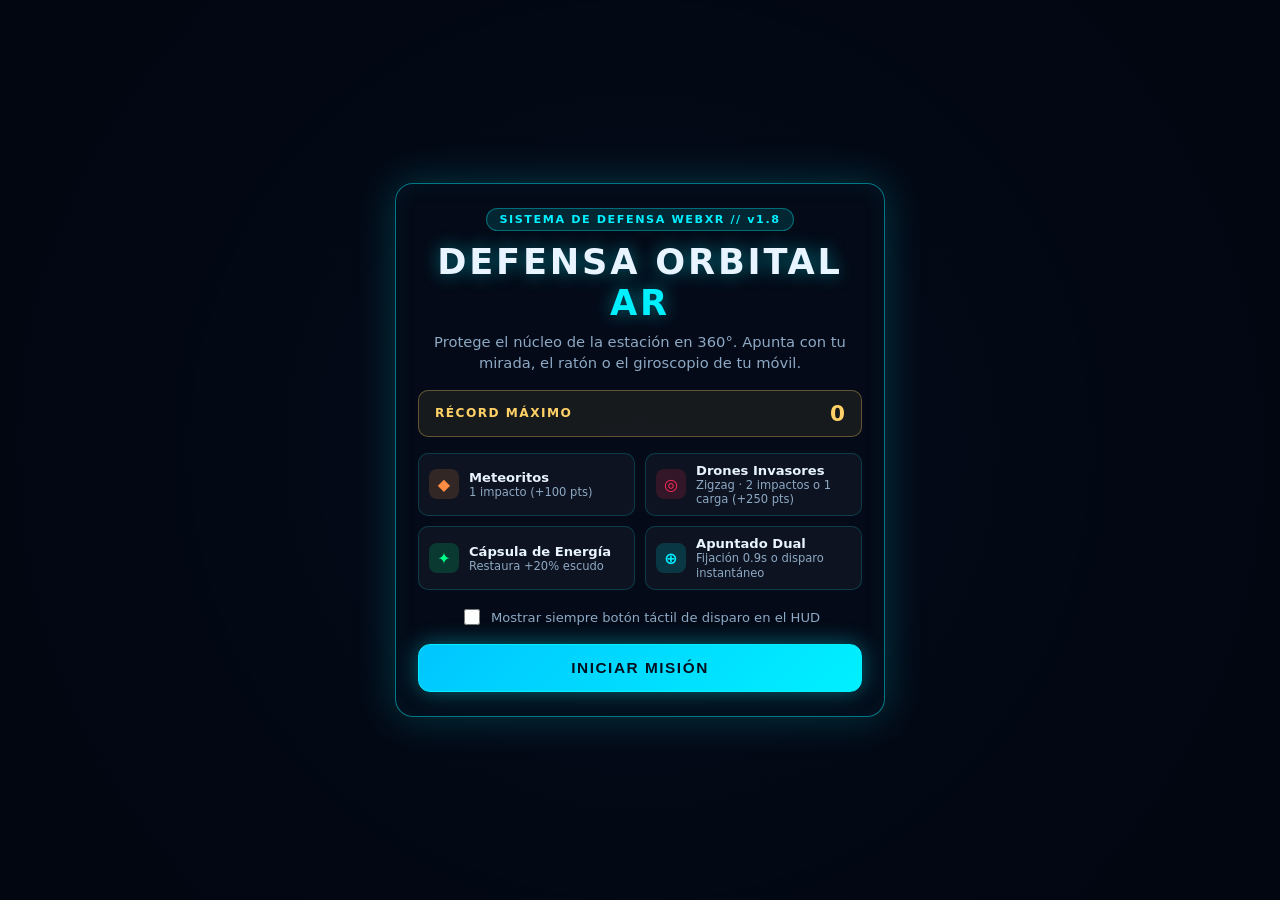
==== TODOSVIDEOJUEGOS/VIDEOJUEGO5VR/index.html @ e083fdb9 "juego vr" ====
<!DOCTYPE html>
<html lang="es">
<head>
  <meta charset="UTF-8">
  <meta name="viewport" content="width=device-width, initial-scale=1.0, maximum-scale=1.0, user-scalable=no, viewport-fit=cover">
  <meta name="theme-color" content="#040914">
  <title>Defensa Orbital AR — WebXR &amp; A-Frame</title>
  <link rel="stylesheet" href="style.css">
  <script src="https://aframe.io/releases/1.8.0/aframe.min.js"></script>
  <script src="game.js"></script>
</head>
<body>
  <!-- Escena 3D / WebXR / WebAR -->
  <a-scene
    id="game-scene"
    webxr="optionalFeatures: hit-test, dom-overlay; overlayElement: #hud"
    renderer="colorManagement: true; antialias: true; alpha: true"
    xr-mode-ui="enabled: true"
    device-orientation-permission-ui="enabled: true"
    game-manager>

    <!-- Iluminación espacial -->
    <a-entity light="type: ambient; color: #7aa7ff; intensity: 0.75"></a-entity>
    <a-entity light="type: directional; color: #ffffff; intensity: 1.05" position="4 8 5"></a-entity>
    <a-entity light="type: point; color: #00f0ff; intensity: 1.6; distance: 18" position="0 1.8 0"></a-entity>

    <!-- Entorno espacial 360° (se oculta automáticamente al entrar en modo AR) -->
    <a-entity id="space-environment">
      <a-sky color="#030712"></a-sky>
      <a-entity starfield="count: 280; radius: 75"></a-entity>

      <!-- Planeta distante y anillos orbitales decorativos -->
      <a-entity position="-26 14 -44" rotation="12 20 -18">
        <a-sphere radius="7.5" color="#112244" material="roughness: 0.85; metalness: 0.15; emissive: #091836; emissiveIntensity: 0.5"></a-sphere>
        <a-ring radius-inner="9.5" radius-outer="13.2" rotation="75 15 0" color="#00f0ff" material="side: double; shader: flat; transparent: true; opacity: 0.25"></a-ring>
      </a-entity>

      <!-- Horizonte orbital sutil -->
      <a-ring position="0 -2.5 0" rotation="-90 0 0" radius-inner="18" radius-outer="18.12" color="#00f0ff" material="shader: flat; transparent: true; opacity: 0.18"></a-ring>
      <a-ring position="0 -2.5 0" rotation="-90 0 0" radius-inner="30" radius-outer="30.15" color="#3b82f6" material="shader: flat; transparent: true; opacity: 0.12"></a-ring>
    </a-entity>

    <!-- Núcleo de la estación espacial (bajo el jugador en el centro para no obstruir la vista) -->
    <a-entity id="station-core" position="0 0.15 0">
      <a-ring rotation="-90 0 0" radius-inner="1.1" radius-outer="1.26" color="#00f0ff" material="shader: flat; side: double; transparent: true; opacity: 0.55"></a-ring>
      <a-ring rotation="-90 0 0" radius-inner="1.65" radius-outer="1.72" color="#00f0ff" material="shader: flat; side: double; transparent: true; opacity: 0.28" animation="property: rotation; to: -90 0 360; loop: true; dur: 14000; easing: linear"></a-ring>
      <a-torus position="0 0.05 0" rotation="90 0 0" radius="0.72" radius-tubular="0.03" color="#00f0ff" material="emissive: #00f0ff; emissiveIntensity: 0.7; transparent: true; opacity: 0.65"></a-torus>
    </a-entity>

    <!-- Contenedores dinámicos para mantener limpia la escena -->
    <a-entity id="enemies-container"></a-entity>
    <a-entity id="fx-container"></a-entity>

    <!-- Rig y cámara con giroscopio 360° / mouse / raycaster -->
    <a-entity id="rig" position="0 0 0">
      <a-camera
        id="player-camera"
        position="0 1.6 0"
        look-controls="magicWindowTrackingEnabled: true; touchEnabled: true; mouseEnabled: true"
        wasd-controls="enabled: false">

        <!-- Cursor virtual central (Apuntado Dual: Fuse 0.9s + Disparo Instantáneo) -->
        <a-entity
          id="reticle"
          position="0 0 -1.5"
          cursor="fuse: true; fuseTimeout: 900"
          raycaster="objects: .target; far: 60"
          reticle-feedback>
          <a-ring
            id="reticle-ring"
            radius-inner="0.022"
            radius-outer="0.034"
            color="#00f0ff"
            material="shader: flat; transparent: true; opacity: 0.92; depthTest: false">
          </a-ring>
          <a-ring
            id="reticle-fuse-ring"
            radius-inner="0.039"
            radius-outer="0.047"
            theta-start="90"
            theta-length="0"
            color="#ff2a55"
            material="shader: flat; transparent: true; opacity: 0.95; depthTest: false">
          </a-ring>
          <a-circle
            id="reticle-dot"
            radius="0.005"
            color="#00f0ff"
            material="shader: flat; transparent: true; opacity: 0.95; depthTest: false">
          </a-circle>
        </a-entity>

      </a-camera>
    </a-entity>
  </a-scene>

  <!-- Interfaz HUD superpuesta (compatible con WebXR dom-overlay) -->
  <div id="hud">
    <div id="damage-flash" aria-hidden="true"></div>
    <div id="heal-flash" aria-hidden="true"></div>

    <!-- Barra superior de combate -->
    <header id="top-hud" class="hidden">
      <div class="hud-panel stats-panel">
        <div class="stat-block">
          <span class="stat-label">PUNTUACIÓN</span>
          <span id="score-value" class="stat-value">0</span>
        </div>
        <div class="stat-divider"></div>
        <div class="stat-block">
          <span class="stat-label">RÉCORD</span>
          <span id="hud-high-score" class="stat-value accent-gold">0</span>
        </div>
      </div>

      <div class="hud-panel shield-panel">
        <div class="shield-header">
          <span class="wave-badge">OLEADA <strong id="wave-value">1</strong></span>
          <span class="shield-text">ESCUDO <strong id="shield-value">100%</strong></span>
        </div>
        <div class="shield-bar-track" role="progressbar" aria-valuemin="0" aria-valuemax="100" aria-valuenow="100">
          <div id="shield-bar" class="shield-bar-fill"></div>
        </div>
      </div>

      <div class="hud-panel actions-panel hud-interactive">
        <button id="toggle-touch-btn" class="icon-btn" type="button" title="Mostrar/Ocultar botón táctil" aria-label="Mostrar u ocultar botón táctil de disparo">
          🎯
        </button>
        <button id="mute-btn" class="icon-btn" type="button" title="Silenciar / Activar audio" aria-label="Silenciar o activar audio">
          🔊
        </button>
        <button id="hud-ar-btn" class="icon-btn ar-pill hidden" type="button" title="Modo Realidad Aumentada">
          AR
        </button>
      </div>
    </header>

    <!-- Anuncio de oleada y estado del objetivo -->
    <div id="wave-banner" class="hidden" aria-live="polite">OLEADA 1</div>
    <div id="lock-indicator" class="hidden">OBJETIVO EN MIRA</div>

    <!-- Botón táctil grande para disparo con pulgar (móviles y opción HUD) -->
    <button
      id="mobile-fire-btn"
      class="hud-interactive hidden"
      type="button"
      aria-label="Disparar láser">
      <span class="fire-ring"></span>
      <span class="fire-label">FUEGO</span>
    </button>

    <!-- Modal de Inicio -->
    <section id="start-screen" class="modal-overlay">
      <div class="modal-card hud-interactive">
        <div class="badge-top">SISTEMA DE DEFENSA WEBXR // v1.8</div>
        <h1 class="game-title">DEFENSA ORBITAL <span>AR</span></h1>
        <p class="game-subtitle">
          Protege el núcleo de la estación en 360°. Apunta con tu mirada, el ratón o el giroscopio de tu móvil.
        </p>

        <div class="record-box">
          <span class="record-label">RÉCORD MÁXIMO</span>
          <strong id="start-high-score" class="record-value">0</strong>
        </div>

        <div class="briefing-grid">
          <div class="brief-item">
            <span class="brief-icon meteor">◆</span>
            <div>
              <strong>Meteoritos</strong>
              <small>1 impacto (+100 pts)</small>
            </div>
          </div>
          <div class="brief-item">
            <span class="brief-icon drone">◎</span>
            <div>
              <strong>Drones Invasores</strong>
              <small>Zigzag · 2 impactos o 1 carga (+250 pts)</small>
            </div>
          </div>
          <div class="brief-item">
            <span class="brief-icon capsule">✦</span>
            <div>
              <strong>Cápsula de Energía</strong>
              <small>Restaura +20% escudo</small>
            </div>
          </div>
          <div class="brief-item">
            <span class="brief-icon reticle">⊕</span>
            <div>
              <strong>Apuntado Dual</strong>
              <small>Fijación 0.9s o disparo instantáneo</small>
            </div>
          </div>
        </div>

        <label class="touch-option">
          <input type="checkbox" id="always-show-fire-chk">
          <span>Mostrar siempre botón táctil de disparo en el HUD</span>
        </label>

        <div class="modal-actions">
          <button id="start-btn" class="primary-btn" type="button">INICIAR MISIÓN</button>
          <button id="start-ar-btn" class="secondary-btn hidden" type="button">INICIAR EN REALIDAD AUMENTADA (AR)</button>
        </div>
      </div>
    </section>

    <!-- Modal de Game Over -->
    <section id="gameover-screen" class="modal-overlay hidden">
      <div class="modal-card hud-interactive">
        <div class="badge-top danger">ESTACIÓN CRÍTICA // FALLO DE ESCUDOS</div>
        <h2 class="gameover-title">MISIÓN TERMINADA</h2>
        <div id="new-record-badge" class="new-record hidden">★ ¡NUEVO RÉCORD ESTABLECIDO! ★</div>

        <div class="results-grid">
          <div class="result-cell">
            <span>PUNTUACIÓN FINAL</span>
            <strong id="final-score">0</strong>
          </div>
          <div class="result-cell">
            <span>OLEADA ALCANZADA</span>
            <strong id="final-wave">1</strong>
          </div>
          <div class="result-cell">
            <span>RÉCORD MÁXIMO</span>
            <strong id="gameover-high-score" class="accent-gold">0</strong>
          </div>
        </div>

        <div class="modal-actions">
          <button id="restart-btn" class="primary-btn" type="button">REINTENTAR MISIÓN</button>
        </div>
      </div>
    </section>
  </div>
</body>
</html>
---- TODOSVIDEOJUEGOS/VIDEOJUEGO5VR/style.css ----
:root {
  --bg-glass: rgba(6, 14, 28, 0.72);
  --bg-glass-strong: rgba(5, 11, 24, 0.88);
  --cyan: #00f0ff;
  --cyan-soft: rgba(0, 240, 255, 0.25);
  --red: #ff2a55;
  --red-soft: rgba(255, 42, 85, 0.28);
  --green: #00ff88;
  --gold: #ffd166;
  --text-main: #e8f4ff;
  --text-dim: #8da9c4;
  --border-glow: 1px solid rgba(0, 240, 255, 0.42);
  --shadow-glow: 0 0 22px rgba(0, 240, 255, 0.18), inset 0 0 14px rgba(0, 240, 255, 0.08);
}

*,
*::before,
*::after {
  box-sizing: border-box;
}

html,
body {
  margin: 0;
  padding: 0;
  width: 100%;
  height: 100%;
  overflow: hidden;
  background-color: #030712;
  color: var(--text-main);
  font-family: 'Segoe UI', system-ui, -apple-system, BlinkMacSystemFont, Roboto, sans-serif;
  -webkit-font-smoothing: antialiased;
  user-select: none;
}

/* Contenedor general del HUD: pointer-events: none para no bloquear el raycasting */
#hud {
  position: fixed;
  inset: 0;
  z-index: 10;
  pointer-events: none;
  display: flex;
  flex-direction: column;
  justify-content: space-between;
  padding: max(14px, env(safe-area-inset-top)) max(14px, env(safe-area-inset-right)) max(14px, env(safe-area-inset-bottom)) max(14px, env(safe-area-inset-left));
}

/* Solo elementos interactivos capturan eventos de puntero */
.hud-interactive,
.hud-interactive button,
.hud-interactive input,
.hud-interactive label {
  pointer-events: auto;
}

.hidden {
  display: none !important;
}

/* Flashes de daño / curación */
#damage-flash,
#heal-flash {
  position: fixed;
  inset: 0;
  pointer-events: none;
  opacity: 0;
  transition: opacity 0.16s ease-out;
}

#damage-flash {
  background: radial-gradient(circle at center, transparent 48%, rgba(255, 42, 85, 0.55) 100%);
}

#heal-flash {
  background: radial-gradient(circle at center, transparent 52%, rgba(0, 255, 136, 0.42) 100%);
}

#damage-flash.active,
#heal-flash.active {
  opacity: 1;
}

/* Barra superior HUD */
#top-hud {
  display: grid;
  grid-template-columns: auto minmax(180px, 340px) auto;
  align-items: start;
  gap: 12px;
  width: 100%;
}

.hud-panel {
  background: var(--bg-glass);
  backdrop-filter: blur(12px);
  -webkit-backdrop-filter: blur(12px);
  border: var(--border-glow);
  border-radius: 12px;
  box-shadow: var(--shadow-glow);
  padding: 10px 14px;
}

.stats-panel {
  display: flex;
  align-items: center;
  gap: 14px;
}

.stat-block {
  display: flex;
  flex-direction: column;
  line-height: 1.15;
}

.stat-label {
  font-size: 0.68rem;
  letter-spacing: 0.12em;
  color: var(--text-dim);
  font-weight: 700;
}

.stat-value {
  font-size: 1.35rem;
  font-weight: 800;
  color: var(--cyan);
  font-variant-numeric: tabular-nums;
}

.accent-gold {
  color: var(--gold) !important;
}

.stat-divider {
  width: 1px;
  height: 28px;
  background: rgba(0, 240, 255, 0.28);
}

.shield-panel {
  justify-self: center;
  width: 100%;
}

.shield-header {
  display: flex;
  justify-content: space-between;
  align-items: center;
  font-size: 0.78rem;
  letter-spacing: 0.08em;
  margin-bottom: 6px;
}

.wave-badge {
  color: var(--cyan);
  font-weight: 700;
}

.shield-text {
  color: var(--text-main);
  font-variant-numeric: tabular-nums;
}

.shield-bar-track {
  width: 100%;
  height: 10px;
  border-radius: 999px;
  background: rgba(255, 255, 255, 0.1);
  border: 1px solid rgba(0, 240, 255, 0.25);
  overflow: hidden;
}

.shield-bar-fill {
  width: 100%;
  height: 100%;
  background: linear-gradient(90deg, #00c6ff, #00f0ff);
  box-shadow: 0 0 12px rgba(0, 240, 255, 0.65);
  transition: width 0.22s ease, background 0.25s ease;
}

.shield-bar-fill.warning {
  background: linear-gradient(90deg, #f59e0b, #ffd166);
  box-shadow: 0 0 12px rgba(255, 209, 102, 0.65);
}

.shield-bar-fill.critical {
  background: linear-gradient(90deg, #ff1e4d, #ff5c7a);
  box-shadow: 0 0 14px rgba(255, 42, 85, 0.8);
}

.actions-panel {
  display: flex;
  align-items: center;
  gap: 8px;
  padding: 6px 8px;
  justify-self: end;
}

.icon-btn {
  min-width: 40px;
  height: 40px;
  border-radius: 9px;
  border: 1px solid rgba(0, 240, 255, 0.35);
  background: rgba(0, 240, 255, 0.08);
  color: var(--text-main);
  font-size: 1.05rem;
  font-weight: 700;
  cursor: pointer;
  display: inline-flex;
  align-items: center;
  justify-content: center;
  transition: transform 0.12s ease, background 0.15s ease, border-color 0.15s ease;
  touch-action: manipulation;
  -webkit-tap-highlight-color: transparent;
}

.icon-btn:hover {
  background: rgba(0, 240, 255, 0.2);
  border-color: var(--cyan);
}

.icon-btn:active {
  transform: scale(0.94);
}

.icon-btn.active {
  background: rgba(0, 240, 255, 0.28);
  border-color: var(--cyan);
  box-shadow: 0 0 10px rgba(0, 240, 255, 0.4);
}

.ar-pill {
  padding: 0 12px;
  font-size: 0.78rem;
  letter-spacing: 0.1em;
  color: var(--cyan);
}

/* Banner de oleada e indicador de mira */
#wave-banner {
  position: fixed;
  top: 22%;
  left: 50%;
  transform: translate(-50%, -50%);
  padding: 10px 28px;
  border-radius: 999px;
  background: var(--bg-glass-strong);
  border: 1px solid var(--cyan);
  box-shadow: 0 0 28px rgba(0, 240, 255, 0.35);
  font-size: clamp(1.1rem, 3.2vw, 1.65rem);
  font-weight: 800;
  letter-spacing: 0.18em;
  color: var(--cyan);
  text-transform: uppercase;
  animation: pulseBanner 0.45s ease-out;
}

@keyframes pulseBanner {
  from {
    opacity: 0;
    transform: translate(-50%, -50%) scale(0.82);
  }
  to {
    opacity: 1;
    transform: translate(-50%, -50%) scale(1);
  }
}

#lock-indicator {
  position: fixed;
  bottom: max(26px, env(safe-area-inset-bottom));
  left: 50%;
  transform: translateX(-50%);
  padding: 6px 14px;
  border-radius: 999px;
  background: rgba(255, 42, 85, 0.18);
  border: 1px solid rgba(255, 42, 85, 0.65);
  color: #ff8aa1;
  font-size: 0.75rem;
  font-weight: 700;
  letter-spacing: 0.12em;
  text-transform: uppercase;
}

#lock-indicator.bonus-lock {
  background: rgba(0, 255, 136, 0.16);
  border-color: rgba(0, 255, 136, 0.7);
  color: #7affbf;
}

/* Botón táctil circular grande de disparo (#mobile-fire-btn >= 64px x 64px) */
#mobile-fire-btn {
  position: fixed;
  right: max(22px, env(safe-area-inset-right));
  bottom: max(24px, env(safe-area-inset-bottom));
  width: clamp(72px, 16vw, 88px);
  height: clamp(72px, 16vw, 88px);
  min-width: 64px;
  min-height: 64px;
  border-radius: 50%;
  border: 2px solid var(--cyan);
  background: radial-gradient(circle at 35% 35%, rgba(0, 240, 255, 0.35), rgba(6, 16, 34, 0.85));
  box-shadow: 0 0 24px rgba(0, 240, 255, 0.42), inset 0 0 18px rgba(0, 240, 255, 0.25);
  color: var(--text-main);
  cursor: pointer;
  display: none;
  align-items: center;
  justify-content: center;
  touch-action: manipulation;
  -webkit-tap-highlight-color: transparent;
  transition: transform 0.08s ease, border-color 0.15s ease, box-shadow 0.15s ease;
}

#mobile-fire-btn .fire-ring {
  position: absolute;
  inset: 7px;
  border-radius: 50%;
  border: 1.5px dashed rgba(0, 240, 255, 0.7);
  pointer-events: none;
}

#mobile-fire-btn .fire-label {
  font-size: 0.78rem;
  font-weight: 800;
  letter-spacing: 0.12em;
  color: #ffffff;
  text-shadow: 0 0 8px rgba(0, 240, 255, 0.9);
}

#mobile-fire-btn.target-locked {
  border-color: var(--red);
  background: radial-gradient(circle at 35% 35%, rgba(255, 42, 85, 0.45), rgba(28, 8, 18, 0.88));
  box-shadow: 0 0 28px rgba(255, 42, 85, 0.65), inset 0 0 18px rgba(255, 42, 85, 0.3);
}

#mobile-fire-btn.target-locked .fire-ring {
  border-color: rgba(255, 120, 145, 0.9);
}

#mobile-fire-btn:active {
  transform: scale(0.91);
}

/* Visible en pantallas táctiles */
@media (pointer: coarse), (hover: none) {
  #mobile-fire-btn:not(.hidden) {
    display: flex;
  }
}

/* Opción para mostrarlo siempre en el HUD (incluso en escritorio) */
#hud.force-show-touch #mobile-fire-btn:not(.hidden) {
  display: flex;
}

/* Modales de Inicio y Game Over */
.modal-overlay {
  position: fixed;
  inset: 0;
  display: flex;
  align-items: center;
  justify-content: center;
  padding: 16px;
  background: radial-gradient(circle at center, rgba(6, 16, 34, 0.55), rgba(2, 6, 16, 0.84));
  pointer-events: auto;
}

.modal-card {
  width: min(100%, 490px);
  max-height: 92dvh;
  overflow-y: auto;
  background: var(--bg-glass-strong);
  backdrop-filter: blur(16px);
  -webkit-backdrop-filter: blur(16px);
  border: 1px solid rgba(0, 240, 255, 0.48);
  border-radius: 18px;
  box-shadow: 0 0 42px rgba(0, 240, 255, 0.2), inset 0 0 24px rgba(0, 240, 255, 0.06);
  padding: 24px 22px;
  text-align: center;
}

.badge-top {
  display: inline-block;
  padding: 4px 12px;
  border-radius: 999px;
  font-size: 0.7rem;
  font-weight: 700;
  letter-spacing: 0.14em;
  color: var(--cyan);
  background: rgba(0, 240, 255, 0.12);
  border: 1px solid rgba(0, 240, 255, 0.35);
  margin-bottom: 10px;
}

.badge-top.danger {
  color: #ff7a95;
  background: rgba(255, 42, 85, 0.14);
  border-color: rgba(255, 42, 85, 0.45);
}

.game-title,
.gameover-title {
  margin: 0 0 8px;
  font-size: clamp(1.55rem, 4.5vw, 2.2rem);
  font-weight: 900;
  letter-spacing: 0.08em;
  text-shadow: 0 0 18px rgba(0, 240, 255, 0.45);
}

.game-title span {
  color: var(--cyan);
}

.game-subtitle {
  margin: 0 0 16px;
  font-size: 0.92rem;
  line-height: 1.45;
  color: var(--text-dim);
}

.record-box {
  display: flex;
  align-items: center;
  justify-content: space-between;
  padding: 10px 16px;
  margin-bottom: 16px;
  border-radius: 10px;
  background: rgba(255, 209, 102, 0.08);
  border: 1px solid rgba(255, 209, 102, 0.32);
}

.record-label {
  font-size: 0.76rem;
  font-weight: 700;
  letter-spacing: 0.12em;
  color: var(--gold);
}

.record-value {
  font-size: 1.35rem;
  color: var(--gold);
  font-variant-numeric: tabular-nums;
}

.briefing-grid {
  display: grid;
  grid-template-columns: repeat(2, minmax(0, 1fr));
  gap: 10px;
  text-align: left;
  margin-bottom: 16px;
}

.brief-item {
  display: flex;
  align-items: center;
  gap: 10px;
  padding: 9px 10px;
  border-radius: 10px;
  background: rgba(255, 255, 255, 0.04);
  border: 1px solid rgba(0, 240, 255, 0.18);
}

.brief-item strong {
  display: block;
  font-size: 0.82rem;
  color: var(--text-main);
}

.brief-item small {
  display: block;
  font-size: 0.72rem;
  color: var(--text-dim);
  line-height: 1.25;
}

.brief-icon {
  width: 30px;
  height: 30px;
  flex-shrink: 0;
  border-radius: 8px;
  display: grid;
  place-items: center;
  font-size: 1rem;
  font-weight: 800;
}

.brief-icon.meteor {
  color: #ff8c42;
  background: rgba(255, 140, 66, 0.16);
}

.brief-icon.drone {
  color: #ff2a55;
  background: rgba(255, 42, 85, 0.16);
}

.brief-icon.capsule {
  color: #00ff88;
  background: rgba(0, 255, 136, 0.16);
}

.brief-icon.reticle {
  color: var(--cyan);
  background: rgba(0, 240, 255, 0.16);
}

.touch-option {
  display: inline-flex;
  align-items: center;
  justify-content: center;
  gap: 8px;
  font-size: 0.82rem;
  color: var(--text-dim);
  margin-bottom: 16px;
  cursor: pointer;
}

.touch-option input {
  accent-color: var(--cyan);
  width: 16px;
  height: 16px;
}

.modal-actions {
  display: flex;
  flex-direction: column;
  gap: 10px;
}

.primary-btn,
.secondary-btn {
  width: 100%;
  min-height: 48px;
  padding: 12px 18px;
  border-radius: 12px;
  font-size: 0.96rem;
  font-weight: 800;
  letter-spacing: 0.1em;
  cursor: pointer;
  transition: transform 0.12s ease, box-shadow 0.18s ease, background 0.18s ease;
  touch-action: manipulation;
}

.primary-btn {
  border: 1px solid var(--cyan);
  background: linear-gradient(135deg, #00c6ff, #00f0ff);
  color: #04101f;
  box-shadow: 0 0 22px rgba(0, 240, 255, 0.4);
}

.primary-btn:hover {
  box-shadow: 0 0 30px rgba(0, 240, 255, 0.68);
}

.primary-btn:active,
.secondary-btn:active {
  transform: scale(0.98);
}

.secondary-btn {
  border: 1px solid rgba(0, 240, 255, 0.45);
  background: rgba(0, 240, 255, 0.1);
  color: var(--cyan);
}

.secondary-btn:hover {
  background: rgba(0, 240, 255, 0.2);
}

/* Resultados Game Over */
.new-record {
  margin: 4px 0 12px;
  padding: 6px 12px;
  border-radius: 8px;
  background: rgba(255, 209, 102, 0.16);
  border: 1px solid rgba(255, 209, 102, 0.48);
  color: var(--gold);
  font-size: 0.82rem;
  font-weight: 800;
  letter-spacing: 0.08em;
}

.results-grid {
  display: grid;
  grid-template-columns: repeat(3, minmax(0, 1fr));
  gap: 10px;
  margin: 14px 0 20px;
}

.result-cell {
  padding: 12px 8px;
  border-radius: 10px;
  background: rgba(255, 255, 255, 0.04);
  border: 1px solid rgba(0, 240, 255, 0.2);
}

.result-cell span {
  display: block;
  font-size: 0.66rem;
  letter-spacing: 0.08em;
  color: var(--text-dim);
  margin-bottom: 4px;
}

.result-cell strong {
  font-size: 1.28rem;
  color: var(--cyan);
  font-variant-numeric: tabular-nums;
}

/* Ajustes responsivos para móviles */
@media (max-width: 680px) {
  #top-hud {
    grid-template-columns: 1fr auto;
    grid-template-areas:
      "stats actions"
      "shield shield";
    gap: 8px;
  }

  .stats-panel {
    grid-area: stats;
    padding: 8px 12px;
    gap: 10px;
  }

  .actions-panel {
    grid-area: actions;
    padding: 5px 6px;
  }

  .shield-panel {
    grid-area: shield;
    padding: 8px 12px;
  }

  .stat-value {
    font-size: 1.15rem;
  }

  .briefing-grid {
    grid-template-columns: 1fr;
  }

  .results-grid {
    grid-template-columns: 1fr;
  }
}
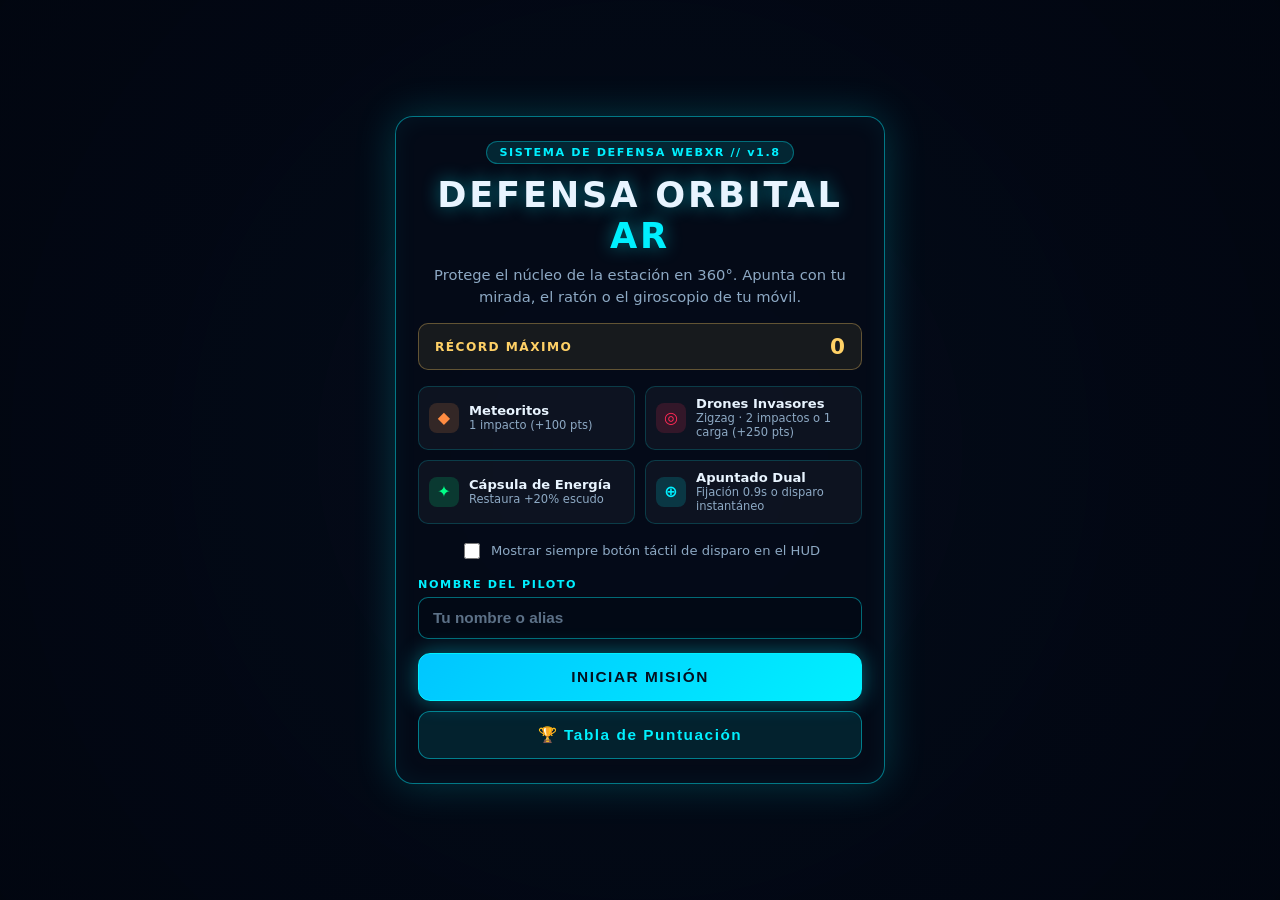
==== commit ab703763: "actualizaciones juego vr" ====
--- a/TODOSVIDEOJUEGOS/VIDEOJUEGO5VR/index.html
+++ b/TODOSVIDEOJUEGOS/VIDEOJUEGO5VR/index.html
@@ -136,7 +136,11 @@
       </div>
     </header>
 
-    <!-- Anuncio de oleada y estado del objetivo -->
+    <!-- Alerta de proximidad crítica, anuncio de oleada y estado del objetivo -->
+    <div id="proximity-alert" class="hidden" role="alert" aria-live="assertive">
+      <span class="alert-main">⚠️ ¡ALERTA! IMPACTO INMINENTE</span>
+      <span id="proximity-direction" class="alert-dir">FRENTE</span>
+    </div>
     <div id="wave-banner" class="hidden" aria-live="polite">OLEADA 1</div>
     <div id="lock-indicator" class="hidden">OBJETIVO EN MIRA</div>
 
@@ -200,9 +204,15 @@
           <span>Mostrar siempre botón táctil de disparo en el HUD</span>
         </label>
 
+        <div class="player-input-group">
+          <label for="player-name">NOMBRE DEL PILOTO</label>
+          <input type="text" id="player-name" maxlength="15" placeholder="Tu nombre o alias" autocomplete="off">
+        </div>
+
         <div class="modal-actions">
           <button id="start-btn" class="primary-btn" type="button">INICIAR MISIÓN</button>
           <button id="start-ar-btn" class="secondary-btn hidden" type="button">INICIAR EN REALIDAD AUMENTADA (AR)</button>
+          <button id="open-leaderboard-start-btn" class="secondary-btn leaderboard-btn" type="button">🏆 Tabla de Puntuación</button>
         </div>
       </div>
     </section>
@@ -231,6 +241,40 @@
 
         <div class="modal-actions">
           <button id="restart-btn" class="primary-btn" type="button">REINTENTAR MISIÓN</button>
+          <button id="open-leaderboard-gameover-btn" class="secondary-btn leaderboard-btn" type="button">🏆 Tabla de Puntuación</button>
+        </div>
+      </div>
+    </section>
+
+    <!-- Modal de Tabla de Clasificación (Top 10) -->
+    <section id="leaderboard-modal" class="modal-overlay hidden" aria-modal="true" role="dialog" aria-labelledby="leaderboard-title">
+      <div class="modal-card leaderboard-card hud-interactive">
+        <div class="badge-top">REGISTRO ESTELAR // TOP 10</div>
+        <h2 id="leaderboard-title" class="gameover-title">🏆 TABLA DE PUNTUACIÓN</h2>
+
+        <div class="leaderboard-table-wrap">
+          <table class="leaderboard-table">
+            <thead>
+              <tr>
+                <th>POS</th>
+                <th>PILOTO</th>
+                <th>PUNTOS</th>
+                <th>OLEADA</th>
+                <th>FECHA</th>
+              </tr>
+            </thead>
+            <tbody id="leaderboard-body"></tbody>
+          </table>
+          <p id="leaderboard-empty" class="leaderboard-empty hidden">
+            Aún no hay partidas registradas. ¡Defiende la estación para entrar al Top 10!
+          </p>
+        </div>
+
+        <p id="leaderboard-note" class="leaderboard-note hidden"></p>
+
+        <div class="modal-actions">
+          <button id="close-leaderboard-btn" class="primary-btn" type="button">VOLVER</button>
+          <button id="clear-leaderboard-btn" class="danger-link-btn" type="button">Borrar Historial</button>
         </div>
       </div>
     </section>
--- a/TODOSVIDEOJUEGOS/VIDEOJUEGO5VR/style.css
+++ b/TODOSVIDEOJUEGOS/VIDEOJUEGO5VR/style.css
@@ -232,6 +232,50 @@
   font-size: 0.78rem;
   letter-spacing: 0.1em;
   color: var(--cyan);
+}
+
+/* Banner de alerta de proximidad crítica */
+#proximity-alert {
+  position: fixed;
+  top: 78px;
+  left: 50%;
+  transform: translateX(-50%);
+  display: inline-flex;
+  align-items: center;
+  gap: 10px;
+  padding: 8px 18px;
+  border-radius: 999px;
+  background: rgba(45, 6, 16, 0.88);
+  border: 1.5px solid #ff2a55;
+  box-shadow: 0 0 26px rgba(255, 42, 85, 0.72), inset 0 0 12px rgba(255, 42, 85, 0.25);
+  color: #ffd4dc;
+  font-size: clamp(0.76rem, 2.5vw, 0.94rem);
+  font-weight: 800;
+  letter-spacing: 0.09em;
+  white-space: nowrap;
+  z-index: 12;
+  animation: proximityBlink 0.52s ease-in-out infinite alternate;
+}
+
+#proximity-alert .alert-dir {
+  padding: 3px 10px;
+  border-radius: 999px;
+  background: #ff2a55;
+  color: #ffffff;
+  font-size: 0.78em;
+  font-weight: 900;
+  letter-spacing: 0.12em;
+}
+
+@keyframes proximityBlink {
+  from {
+    opacity: 0.78;
+    box-shadow: 0 0 16px rgba(255, 42, 85, 0.45);
+  }
+  to {
+    opacity: 1;
+    box-shadow: 0 0 32px rgba(255, 42, 85, 0.95);
+  }
 }
 
 /* Banner de oleada e indicador de mira */
@@ -519,6 +563,154 @@
   height: 16px;
 }
 
+/* Registro de nombre del piloto */
+.player-input-group {
+  text-align: left;
+  margin-bottom: 14px;
+}
+
+.player-input-group label {
+  display: block;
+  font-size: 0.7rem;
+  font-weight: 700;
+  letter-spacing: 0.14em;
+  color: var(--cyan);
+  margin-bottom: 6px;
+}
+
+#player-name {
+  width: 100%;
+  padding: 11px 14px;
+  border-radius: 10px;
+  border: 1px solid rgba(0, 240, 255, 0.42);
+  background: rgba(3, 10, 22, 0.85);
+  color: var(--text-main);
+  font-size: 0.96rem;
+  font-weight: 600;
+  outline: none;
+  user-select: text;
+  -webkit-user-select: text;
+  transition: border-color 0.15s ease, box-shadow 0.15s ease;
+}
+
+#player-name::placeholder {
+  color: rgba(141, 169, 196, 0.65);
+}
+
+#player-name:focus {
+  border-color: var(--cyan);
+  box-shadow: 0 0 16px rgba(0, 240, 255, 0.32);
+}
+
+.leaderboard-btn {
+  border-color: rgba(255, 209, 102, 0.5);
+  background: rgba(255, 209, 102, 0.1);
+  color: var(--gold);
+}
+
+.leaderboard-btn:hover {
+  background: rgba(255, 209, 102, 0.2);
+}
+
+/* Modal Tabla de Clasificación */
+.leaderboard-card {
+  width: min(100%, 580px);
+}
+
+.leaderboard-table-wrap {
+  margin: 12px 0 14px;
+  border-radius: 12px;
+  border: 1px solid rgba(0, 240, 255, 0.28);
+  background: rgba(3, 10, 22, 0.68);
+  overflow-x: auto;
+}
+
+.leaderboard-table {
+  width: 100%;
+  border-collapse: collapse;
+  font-size: 0.86rem;
+  text-align: left;
+}
+
+.leaderboard-table th {
+  padding: 10px 10px;
+  font-size: 0.68rem;
+  letter-spacing: 0.12em;
+  color: var(--text-dim);
+  border-bottom: 1px solid rgba(0, 240, 255, 0.24);
+  background: rgba(0, 240, 255, 0.06);
+}
+
+.leaderboard-table td {
+  padding: 9px 10px;
+  border-bottom: 1px solid rgba(255, 255, 255, 0.06);
+  color: var(--text-main);
+  font-variant-numeric: tabular-nums;
+}
+
+.leaderboard-table tbody tr:last-child td {
+  border-bottom: none;
+}
+
+.leaderboard-table tbody tr.rank-1 td:first-child {
+  color: #ffd166;
+  font-weight: 900;
+}
+
+.leaderboard-table tbody tr.rank-2 td:first-child {
+  color: #d8e2ef;
+  font-weight: 800;
+}
+
+.leaderboard-table tbody tr.rank-3 td:first-child {
+  color: #f4a261;
+  font-weight: 800;
+}
+
+.leaderboard-table tbody tr.current-run-row {
+  background: rgba(0, 240, 255, 0.16);
+  box-shadow: inset 3px 0 0 var(--cyan);
+}
+
+.leaderboard-table tbody tr.current-run-row td {
+  color: #ffffff;
+  font-weight: 700;
+}
+
+.leaderboard-empty {
+  margin: 0;
+  padding: 20px 14px;
+  color: var(--text-dim);
+  font-size: 0.88rem;
+}
+
+.leaderboard-note {
+  margin: 0 0 12px;
+  font-size: 0.8rem;
+  color: var(--gold);
+}
+
+.danger-link-btn {
+  align-self: center;
+  background: transparent;
+  border: 1px solid rgba(255, 42, 85, 0.32);
+  border-radius: 8px;
+  color: #ff7a95;
+  font-size: 0.76rem;
+  font-weight: 700;
+  letter-spacing: 0.08em;
+  padding: 7px 14px;
+  cursor: pointer;
+  opacity: 0.85;
+  transition: opacity 0.15s ease, background 0.15s ease, border-color 0.15s ease;
+}
+
+.danger-link-btn:hover {
+  opacity: 1;
+  background: rgba(255, 42, 85, 0.14);
+  border-color: var(--red);
+}
+
 .modal-actions {
   display: flex;
   flex-direction: column;
@@ -643,4 +835,21 @@
   .results-grid {
     grid-template-columns: 1fr;
   }
-}
+
+  #proximity-alert {
+    top: 122px;
+    max-width: calc(100vw - 24px);
+    padding: 7px 12px;
+    font-size: 0.72rem;
+    gap: 7px;
+  }
+
+  .leaderboard-table {
+    font-size: 0.78rem;
+  }
+
+  .leaderboard-table th,
+  .leaderboard-table td {
+    padding: 8px 6px;
+  }
+}
